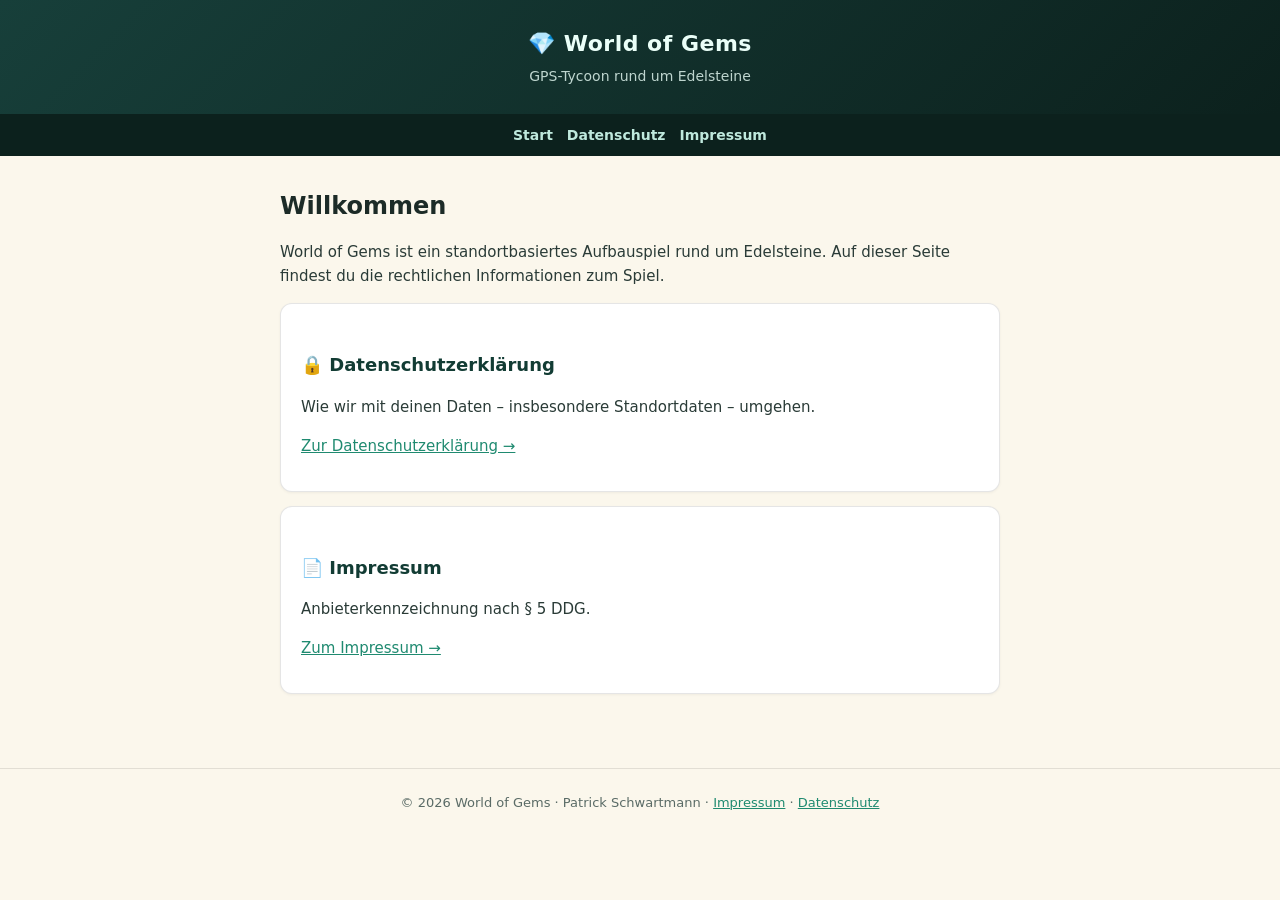
==== index.html @ c991924c "Add files via upload" ====
<!DOCTYPE html>
<html lang="de">
<head>
<meta charset="utf-8">
<meta name="viewport" content="width=device-width, initial-scale=1">
<title>World of Gems – Rechtliches</title>
<link rel="stylesheet" href="style.css">
</head>
<body>
<header class="site">
  <div class="logo">💎 World of Gems</div>
  <div class="sub">GPS-Tycoon rund um Edelsteine</div>
</header>
<nav class="site">
  <a href="index.html">Start</a>
  <a href="datenschutz.html">Datenschutz</a>
  <a href="impressum.html">Impressum</a>
</nav>
<main>
  <h1>Willkommen</h1>
  <p>World of Gems ist ein standortbasiertes Aufbauspiel rund um Edelsteine. Auf dieser Seite findest du die rechtlichen Informationen zum Spiel.</p>
  <div class="card">
    <h2>🔒 Datenschutzerklärung</h2>
    <p>Wie wir mit deinen Daten – insbesondere Standortdaten – umgehen.</p>
    <p><a href="datenschutz.html">Zur Datenschutzerklärung →</a></p>
  </div>
  <div class="card">
    <h2>📄 Impressum</h2>
    <p>Anbieterkennzeichnung nach § 5 DDG.</p>
    <p><a href="impressum.html">Zum Impressum →</a></p>
  </div>
</main>
<footer class="site">© 2026 World of Gems · Patrick Schwartmann · <a href="impressum.html">Impressum</a> · <a href="datenschutz.html">Datenschutz</a></footer>
</body>
</html>
---- style.css ----
:root{
  --bg:#0e1b18; --card:#14262210; --ink:#1c2b27; --soft:#5a6b66;
  --accent:#1f8a70; --gold:#c8992e; --line:#0000001a; --paper:#fbf7ec;
}
*{box-sizing:border-box}
body{
  margin:0; font-family:system-ui,-apple-system,"Segoe UI",Roboto,Helvetica,Arial,sans-serif;
  color:var(--ink); background:var(--paper); line-height:1.6;
}
header.site{
  background:linear-gradient(135deg,#173f3a,#0c211d); color:#eafff8;
  padding:26px 20px; text-align:center;
}
header.site .logo{font-size:22px;font-weight:800;letter-spacing:.5px}
header.site .sub{opacity:.8;font-size:14px;margin-top:4px}
nav.site{display:flex;gap:14px;justify-content:center;background:#0c211d;padding:10px;flex-wrap:wrap}
nav.site a{color:#bfe9dd;text-decoration:none;font-weight:700;font-size:14px}
nav.site a:hover{color:#fff;text-decoration:underline}
main{max-width:760px;margin:0 auto;padding:26px 20px 60px}
h1{font-size:24px;margin:.2em 0 .6em}
h2{font-size:18px;margin:1.6em 0 .4em;color:#123c34}
p,li{font-size:15px;color:#2a3b37}
ul{padding-left:20px}
a{color:var(--accent)}
.note{background:#fff5db;border:1px solid #e6cf8f;border-radius:10px;padding:12px 14px;font-size:14px;color:#6b551e;margin:14px 0}
.card{background:#fff;border:1px solid var(--line);border-radius:12px;padding:18px 20px;margin:14px 0;box-shadow:0 1px 3px #0000000d}
.muted{color:var(--soft);font-size:13px}
footer.site{text-align:center;padding:24px;color:var(--soft);font-size:13px;border-top:1px solid var(--line)}
table{border-collapse:collapse;width:100%;font-size:14px;margin:8px 0}
td,th{border:1px solid var(--line);padding:7px 9px;text-align:left;vertical-align:top}
th{background:#f0e9d6}
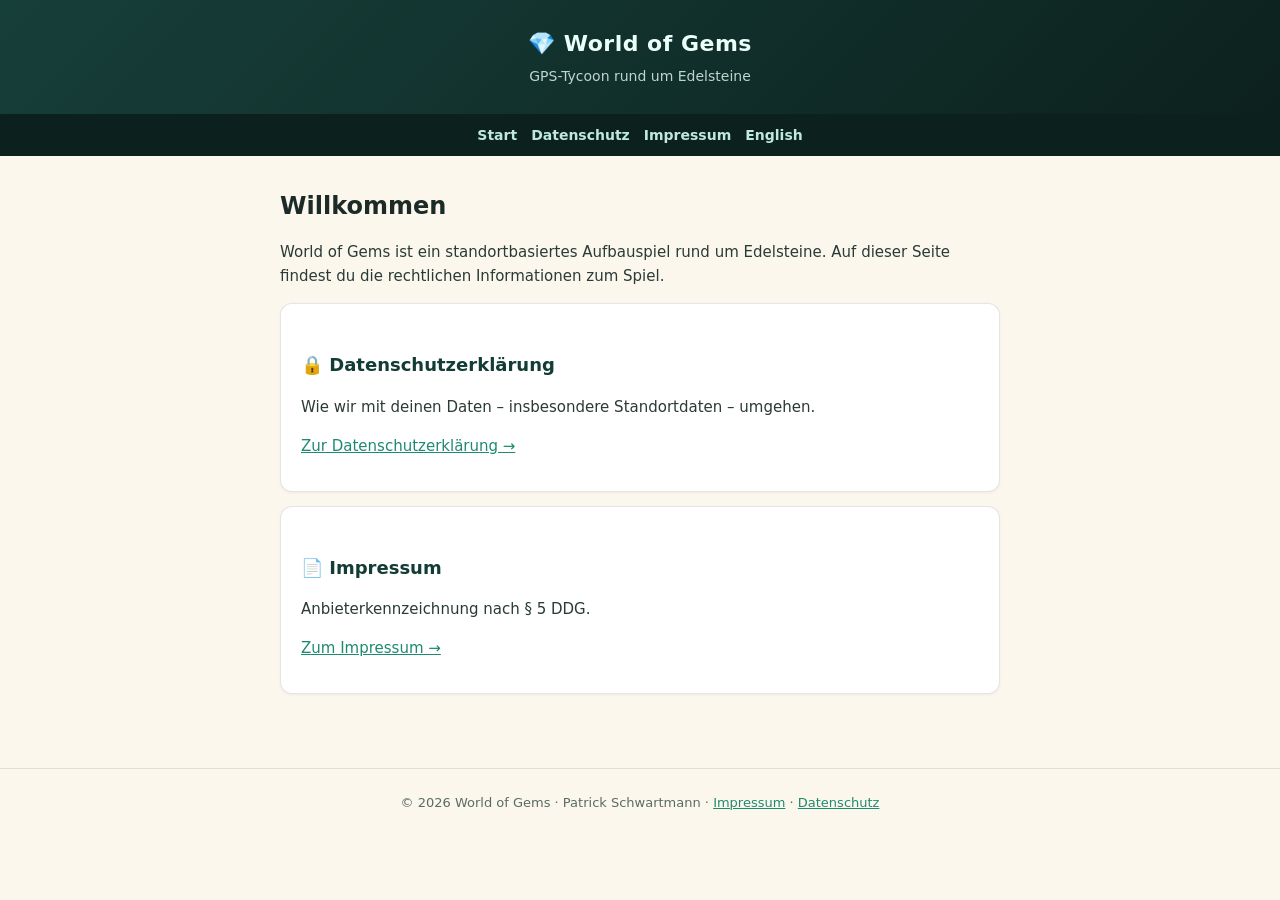
==== commit 8197130d: "Add files via upload" ====
--- a/index.html
+++ b/index.html
@@ -3,6 +3,7 @@
 <head>
 <meta charset="utf-8">
 <meta name="viewport" content="width=device-width, initial-scale=1">
+<meta name="google-site-verification" content="wNALwU-BFzDjGpHp87q2RxDEjs3OilMwqb_V5RCF3w4" />
 <title>World of Gems – Rechtliches</title>
 <link rel="stylesheet" href="style.css">
 </head>
@@ -15,6 +16,7 @@
   <a href="index.html">Start</a>
   <a href="datenschutz.html">Datenschutz</a>
   <a href="impressum.html">Impressum</a>
+  <a href="privacy-policy.html" lang="en" hreflang="en">English</a>
 </nav>
 <main>
   <h1>Willkommen</h1>
--- a/style.css
+++ b/style.css
@@ -27,5 +27,7 @@
 .muted{color:var(--soft);font-size:13px}
 footer.site{text-align:center;padding:24px;color:var(--soft);font-size:13px;border-top:1px solid var(--line)}
 table{border-collapse:collapse;width:100%;font-size:14px;margin:8px 0}
-td,th{border:1px solid var(--line);padding:7px 9px;text-align:left;vertical-align:top}
+td,th{border:1px solid var(--line);padding:7px 9px;text-align:left;vertical-align:top;overflow-wrap:anywhere;hyphens:auto}
+h3{font-size:16px;margin:1.2em 0 .3em;color:#123c34}
+@media (max-width:420px){table{font-size:13px} td,th{padding:6px}}
 th{background:#f0e9d6}
